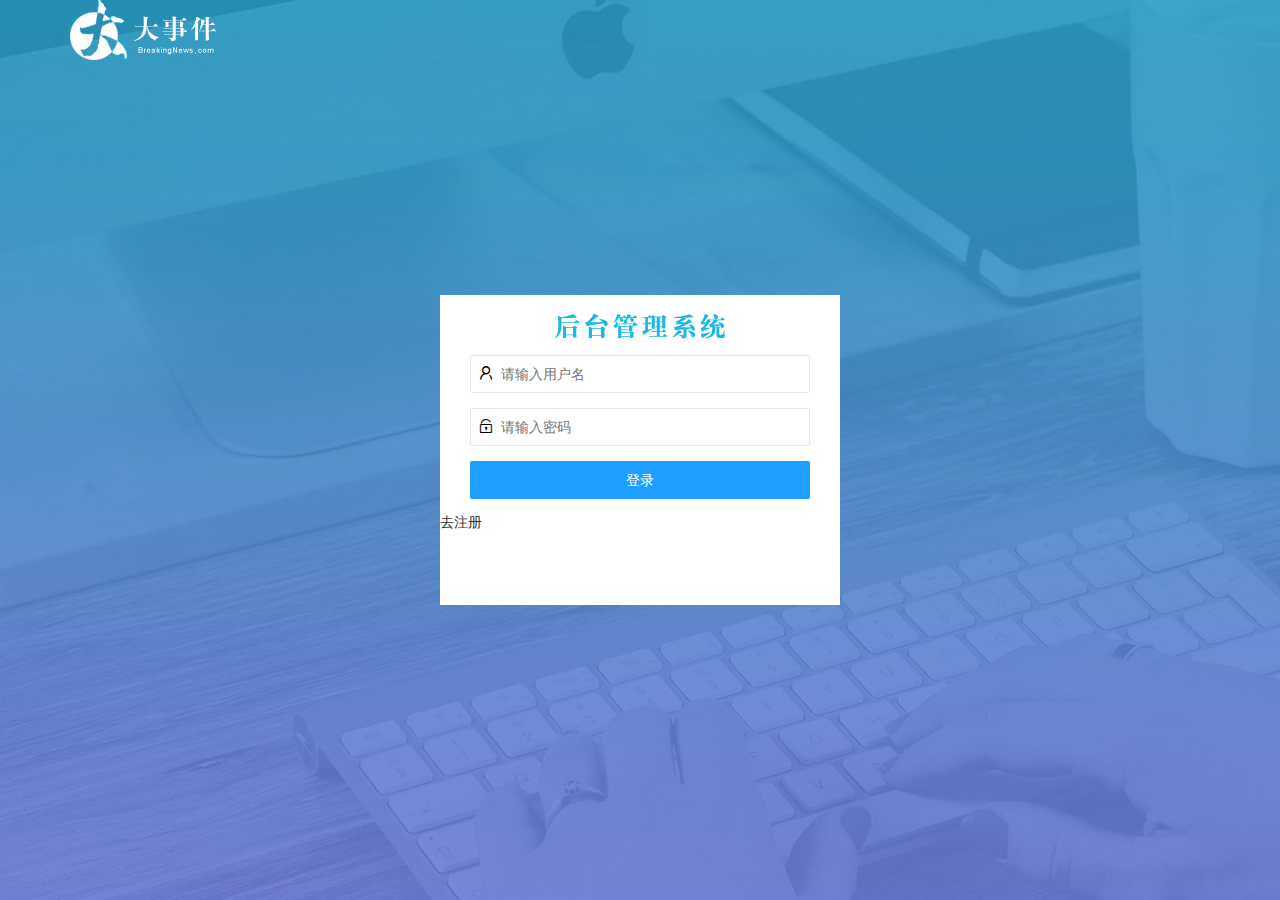
==== login.html @ 49b8f5dc "渲染了一下背景和登录页面" ====
<!DOCTYPE html>
<html lang="en">

<head>
  <meta charset="UTF-8">
  <meta name="viewport" content="width=device-width, initial-scale=1.0">
  <title>登录</title>
  <link rel="stylesheet" href="/assets/lib/layui/css/layui.css" />
  <link rel="stylesheet" href="/assets/fonts/iconfont.css">
  <link rel="stylesheet" href="/assets/css/login.css" />

</head>

<body>
  <div class="layui-main">
    <img src="/assets/images/logo.png" alt="">
  </div>
  <div class="login-reg-box">
    <!-- 登录注册框的标题区域 -->
    <h4>
      <img src="/assets/images/login_title.png" alt="">
    </h4>
    <!-- 登录的表单区域 -->
    <div class="login-wrap">
      <form class="layui-form" action="">
        <div class="layui-form-item">
          <i class="layui-icon layui-icon-username"></i> 
          <input type="text" name="username" required lay-verify="required" placeholder="请输入用户名" autocomplete="off"
            class="layui-input">
        </div>
        <div class="layui-form-item">
          <i class="layui-icon layui-icon-password"></i> 
          <input type="text" name="password" required lay-verify="required" placeholder="请输入密码" autocomplete="off"
            class="layui-input">
        </div>
        <div class="layui-form-item">
            <button class="layui-btn layui-btn-normal layui-btn-fluid" lay-submit lay-filter="formDemo">登录</button>           
        </div>
      </form>
      <a href="javascript:;" id="goReg">去注册</a>
    </div>
    <!-- 注册框的表单区域 -->
    <div class="reg-wrap">
      <a href="javascript:;" id="goLogin">去登录</a>
    </div>
  </div>

  <script src="/assets/lib/jquery.js"></script>
  <script src="/assets/lib/layui/layui.all.js"></script>
  <script src="/assets/js/login.js"></script>
</body>

</html>
---- assets/lib/layui/css/layui.css ----
/** layui-v2.5.5 MIT License By https://www.layui.com */
 .layui-inline,img{display:inline-block;vertical-align:middle}h1,h2,h3,h4,h5,h6{font-weight:400}.layui-edge,.layui-header,.layui-inline,.layui-main{position:relative}.layui-body,.layui-edge,.layui-elip{overflow:hidden}.layui-btn,.layui-edge,.layui-inline,img{vertical-align:middle}.layui-btn,.layui-disabled,.layui-icon,.layui-unselect{-moz-user-select:none;-webkit-user-select:none;-ms-user-select:none}.layui-elip,.layui-form-checkbox span,.layui-form-pane .layui-form-label{text-overflow:ellipsis;white-space:nowrap}.layui-breadcrumb,.layui-tree-btnGroup{visibility:hidden}blockquote,body,button,dd,div,dl,dt,form,h1,h2,h3,h4,h5,h6,input,li,ol,p,pre,td,textarea,th,ul{margin:0;padding:0;-webkit-tap-highlight-color:rgba(0,0,0,0)}a:active,a:hover{outline:0}img{border:none}li{list-style:none}table{border-collapse:collapse;border-spacing:0}h4,h5,h6{font-size:100%}button,input,optgroup,option,select,textarea{font-family:inherit;font-size:inherit;font-style:inherit;font-weight:inherit;outline:0}pre{white-space:pre-wrap;white-space:-moz-pre-wrap;white-space:-pre-wrap;white-space:-o-pre-wrap;word-wrap:break-word}body{line-height:24px;font:14px Helvetica Neue,Helvetica,PingFang SC,Tahoma,Arial,sans-serif}hr{height:1px;margin:10px 0;border:0;clear:both}a{color:#333;text-decoration:none}a:hover{color:#777}a cite{font-style:normal;*cursor:pointer}.layui-border-box,.layui-border-box *{box-sizing:border-box}.layui-box,.layui-box *{box-sizing:content-box}.layui-clear{clear:both;*zoom:1}.layui-clear:after{content:'\20';clear:both;*zoom:1;display:block;height:0}.layui-inline{*display:inline;*zoom:1}.layui-edge{display:inline-block;width:0;height:0;border-width:6px;border-style:dashed;border-color:transparent}.layui-edge-top{top:-4px;border-bottom-color:#999;border-bottom-style:solid}.layui-edge-right{border-left-color:#999;border-left-style:solid}.layui-edge-bottom{top:2px;border-top-color:#999;border-top-style:solid}.layui-edge-left{border-right-color:#999;border-right-style:solid}.layui-disabled,.layui-disabled:hover{color:#d2d2d2!important;cursor:not-allowed!important}.layui-circle{border-radius:100%}.layui-show{display:block!important}.layui-hide{display:none!important}@font-face{font-family:layui-icon;src:url(../font/iconfont.eot?v=250);src:url(../font/iconfont.eot?v=250#iefix) format('embedded-opentype'),url(../font/iconfont.woff2?v=250) format('woff2'),url(../font/iconfont.woff?v=250) format('woff'),url(../font/iconfont.ttf?v=250) format('truetype'),url(../font/iconfont.svg?v=250#layui-icon) format('svg')}.layui-icon{font-family:layui-icon!important;font-size:16px;font-style:normal;-webkit-font-smoothing:antialiased;-moz-osx-font-smoothing:grayscale}.layui-icon-reply-fill:before{content:"\e611"}.layui-icon-set-fill:before{content:"\e614"}.layui-icon-menu-fill:before{content:"\e60f"}.layui-icon-search:before{content:"\e615"}.layui-icon-share:before{content:"\e641"}.layui-icon-set-sm:before{content:"\e620"}.layui-icon-engine:before{content:"\e628"}.layui-icon-close:before{content:"\1006"}.layui-icon-close-fill:before{content:"\1007"}.layui-icon-chart-screen:before{content:"\e629"}.layui-icon-star:before{content:"\e600"}.layui-icon-circle-dot:before{content:"\e617"}.layui-icon-chat:before{content:"\e606"}.layui-icon-release:before{content:"\e609"}.layui-icon-list:before{content:"\e60a"}.layui-icon-chart:before{content:"\e62c"}.layui-icon-ok-circle:before{content:"\1005"}.layui-icon-layim-theme:before{content:"\e61b"}.layui-icon-table:before{content:"\e62d"}.layui-icon-right:before{content:"\e602"}.layui-icon-left:before{content:"\e603"}.layui-icon-cart-simple:before{content:"\e698"}.layui-icon-face-cry:before{content:"\e69c"}.layui-icon-face-smile:before{content:"\e6af"}.layui-icon-survey:before{content:"\e6b2"}.layui-icon-tree:before{content:"\e62e"}.layui-icon-upload-circle:before{content:"\e62f"}.layui-icon-add-circle:before{content:"\e61f"}.layui-icon-download-circle:before{content:"\e601"}.layui-icon-templeate-1:before{content:"\e630"}.layui-icon-util:before{content:"\e631"}.layui-icon-face-surprised:before{content:"\e664"}.layui-icon-edit:before{content:"\e642"}.layui-icon-speaker:before{content:"\e645"}.layui-icon-down:before{content:"\e61a"}.layui-icon-file:before{content:"\e621"}.layui-icon-layouts:before{content:"\e632"}.layui-icon-rate-half:before{content:"\e6c9"}.layui-icon-add-circle-fine:before{content:"\e608"}.layui-icon-prev-circle:before{content:"\e633"}.layui-icon-read:before{content:"\e705"}.layui-icon-404:before{content:"\e61c"}.layui-icon-carousel:before{content:"\e634"}.layui-icon-help:before{content:"\e607"}.layui-icon-code-circle:before{content:"\e635"}.layui-icon-water:before{content:"\e636"}.layui-icon-username:before{content:"\e66f"}.layui-icon-find-fill:before{content:"\e670"}.layui-icon-about:before{content:"\e60b"}.layui-icon-location:before{content:"\e715"}.layui-icon-up:before{content:"\e619"}.layui-icon-pause:before{content:"\e651"}.layui-icon-date:before{content:"\e637"}.layui-icon-layim-uploadfile:before{content:"\e61d"}.layui-icon-delete:before{content:"\e640"}.layui-icon-play:before{content:"\e652"}.layui-icon-top:before{content:"\e604"}.layui-icon-friends:before{content:"\e612"}.layui-icon-refresh-3:before{content:"\e9aa"}.layui-icon-ok:before{content:"\e605"}.layui-icon-layer:before{content:"\e638"}.layui-icon-face-smile-fine:before{content:"\e60c"}.layui-icon-dollar:before{content:"\e659"}.layui-icon-group:before{content:"\e613"}.layui-icon-layim-download:before{content:"\e61e"}.layui-icon-picture-fine:before{content:"\e60d"}.layui-icon-link:before{content:"\e64c"}.layui-icon-diamond:before{content:"\e735"}.layui-icon-log:before{content:"\e60e"}.layui-icon-rate-solid:before{content:"\e67a"}.layui-icon-fonts-del:before{content:"\e64f"}.layui-icon-unlink:before{content:"\e64d"}.layui-icon-fonts-clear:before{content:"\e639"}.layui-icon-triangle-r:before{content:"\e623"}.layui-icon-circle:before{content:"\e63f"}.layui-icon-radio:before{content:"\e643"}.layui-icon-align-center:before{content:"\e647"}.layui-icon-align-right:before{content:"\e648"}.layui-icon-align-left:before{content:"\e649"}.layui-icon-loading-1:before{content:"\e63e"}.layui-icon-return:before{content:"\e65c"}.layui-icon-fonts-strong:before{content:"\e62b"}.layui-icon-upload:before{content:"\e67c"}.layui-icon-dialogue:before{content:"\e63a"}.layui-icon-video:before{content:"\e6ed"}.layui-icon-headset:before{content:"\e6fc"}.layui-icon-cellphone-fine:before{content:"\e63b"}.layui-icon-add-1:before{content:"\e654"}.layui-icon-face-smile-b:before{content:"\e650"}.layui-icon-fonts-html:before{content:"\e64b"}.layui-icon-form:before{content:"\e63c"}.layui-icon-cart:before{content:"\e657"}.layui-icon-camera-fill:before{content:"\e65d"}.layui-icon-tabs:before{content:"\e62a"}.layui-icon-fonts-code:before{content:"\e64e"}.layui-icon-fire:before{content:"\e756"}.layui-icon-set:before{content:"\e716"}.layui-icon-fonts-u:before{content:"\e646"}.layui-icon-triangle-d:before{content:"\e625"}.layui-icon-tips:before{content:"\e702"}.layui-icon-picture:before{content:"\e64a"}.layui-icon-more-vertical:before{content:"\e671"}.layui-icon-flag:before{content:"\e66c"}.layui-icon-loading:before{content:"\e63d"}.layui-icon-fonts-i:before{content:"\e644"}.layui-icon-refresh-1:before{content:"\e666"}.layui-icon-rmb:before{content:"\e65e"}.layui-icon-home:before{content:"\e68e"}.layui-icon-user:before{content:"\e770"}.layui-icon-notice:before{content:"\e667"}.layui-icon-login-weibo:before{content:"\e675"}.layui-icon-voice:before{content:"\e688"}.layui-icon-upload-drag:before{content:"\e681"}.layui-icon-login-qq:before{content:"\e676"}.layui-icon-snowflake:before{content:"\e6b1"}.layui-icon-file-b:before{content:"\e655"}.layui-icon-template:before{content:"\e663"}.layui-icon-auz:before{content:"\e672"}.layui-icon-console:before{content:"\e665"}.layui-icon-app:before{content:"\e653"}.layui-icon-prev:before{content:"\e65a"}.layui-icon-website:before{content:"\e7ae"}.layui-icon-next:before{content:"\e65b"}.layui-icon-component:before{content:"\e857"}.layui-icon-more:before{content:"\e65f"}.layui-icon-login-wechat:before{content:"\e677"}.layui-icon-shrink-right:before{content:"\e668"}.layui-icon-spread-left:before{content:"\e66b"}.layui-icon-camera:before{content:"\e660"}.layui-icon-note:before{content:"\e66e"}.layui-icon-refresh:before{content:"\e669"}.layui-icon-female:before{content:"\e661"}.layui-icon-male:before{content:"\e662"}.layui-icon-password:before{content:"\e673"}.layui-icon-senior:before{content:"\e674"}.layui-icon-theme:before{content:"\e66a"}.layui-icon-tread:before{content:"\e6c5"}.layui-icon-praise:before{content:"\e6c6"}.layui-icon-star-fill:before{content:"\e658"}.layui-icon-rate:before{content:"\e67b"}.layui-icon-template-1:before{content:"\e656"}.layui-icon-vercode:before{content:"\e679"}.layui-icon-cellphone:before{content:"\e678"}.layui-icon-screen-full:before{content:"\e622"}.layui-icon-screen-restore:before{content:"\e758"}.layui-icon-cols:before{content:"\e610"}.layui-icon-export:before{content:"\e67d"}.layui-icon-print:before{content:"\e66d"}.layui-icon-slider:before{content:"\e714"}.layui-icon-addition:before{content:"\e624"}.layui-icon-subtraction:before{content:"\e67e"}.layui-icon-service:before{content:"\e626"}.layui-icon-transfer:before{content:"\e691"}.layui-main{width:1140px;margin:0 auto}.layui-header{z-index:1000;height:60px}.layui-header a:hover{transition:all .5s;-webkit-transition:all .5s}.layui-side{position:fixed;left:0;top:0;bottom:0;z-index:999;width:200px;overflow-x:hidden}.layui-side-scroll{position:relative;width:220px;height:100%;overflow-x:hidden}.layui-body{position:absolute;left:200px;right:0;top:0;bottom:0;z-index:998;width:auto;overflow-y:auto;box-sizing:border-box}.layui-layout-body{overflow:hidden}.layui-layout-admin .layui-header{background-color:#23262E}.layui-layout-admin .layui-side{top:60px;width:200px;overflow-x:hidden}.layui-layout-admin .layui-body{position:fixed;top:60px;bottom:44px}.layui-layout-admin .layui-main{width:auto;margin:0 15px}.layui-layout-admin .layui-footer{position:fixed;left:200px;right:0;bottom:0;height:44px;line-height:44px;padding:0 15px;background-color:#eee}.layui-layout-admin .layui-logo{position:absolute;left:0;top:0;width:200px;height:100%;line-height:60px;text-align:center;color:#009688;font-size:16px}.layui-layout-admin .layui-header .layui-nav{background:0 0}.layui-layout-left{position:absolute!important;left:200px;top:0}.layui-layout-right{position:absolute!important;right:0;top:0}.layui-container{position:relative;margin:0 auto;padding:0 15px;box-sizing:border-box}.layui-fluid{position:relative;margin:0 auto;padding:0 15px}.layui-row:after,.layui-row:before{content:'';display:block;clear:both}.layui-col-lg1,.layui-col-lg10,.layui-col-lg11,.layui-col-lg12,.layui-col-lg2,.layui-col-lg3,.layui-col-lg4,.layui-col-lg5,.layui-col-lg6,.layui-col-lg7,.layui-col-lg8,.layui-col-lg9,.layui-col-md1,.layui-col-md10,.layui-col-md11,.layui-col-md12,.layui-col-md2,.layui-col-md3,.layui-col-md4,.layui-col-md5,.layui-col-md6,.layui-col-md7,.layui-col-md8,.layui-col-md9,.layui-col-sm1,.layui-col-sm10,.layui-col-sm11,.layui-col-sm12,.layui-col-sm2,.layui-col-sm3,.layui-col-sm4,.layui-col-sm5,.layui-col-sm6,.layui-col-sm7,.layui-col-sm8,.layui-col-sm9,.layui-col-xs1,.layui-col-xs10,.layui-col-xs11,.layui-col-xs12,.layui-col-xs2,.layui-col-xs3,.layui-col-xs4,.layui-col-xs5,.layui-col-xs6,.layui-col-xs7,.layui-col-xs8,.layui-col-xs9{position:relative;display:block;box-sizing:border-box}.layui-col-xs1,.layui-col-xs10,.layui-col-xs11,.layui-col-xs12,.layui-col-xs2,.layui-col-xs3,.layui-col-xs4,.layui-col-xs5,.layui-col-xs6,.layui-col-xs7,.layui-col-xs8,.layui-col-xs9{float:left}.layui-col-xs1{width:8.33333333%}.layui-col-xs2{width:16.66666667%}.layui-col-xs3{width:25%}.layui-col-xs4{width:33.33333333%}.layui-col-xs5{width:41.66666667%}.layui-col-xs6{width:50%}.layui-col-xs7{width:58.33333333%}.layui-col-xs8{width:66.66666667%}.layui-col-xs9{width:75%}.layui-col-xs10{width:83.33333333%}.layui-col-xs11{width:91.66666667%}.layui-col-xs12{width:100%}.layui-col-xs-offset1{margin-left:8.33333333%}.layui-col-xs-offset2{margin-left:16.66666667%}.layui-col-xs-offset3{margin-left:25%}.layui-col-xs-offset4{margin-left:33.33333333%}.layui-col-xs-offset5{margin-left:41.66666667%}.layui-col-xs-offset6{margin-left:50%}.layui-col-xs-offset7{margin-left:58.33333333%}.layui-col-xs-offset8{margin-left:66.66666667%}.layui-col-xs-offset9{margin-left:75%}.layui-col-xs-offset10{margin-left:83.33333333%}.layui-col-xs-offset11{margin-left:91.66666667%}.layui-col-xs-offset12{margin-left:100%}@media screen and (max-width:768px){.layui-hide-xs{display:none!important}.layui-show-xs-block{display:block!important}.layui-show-xs-inline{display:inline!important}.layui-show-xs-inline-block{display:inline-block!important}}@media screen and (min-width:768px){.layui-container{width:750px}.layui-hide-sm{display:none!important}.layui-show-sm-block{display:block!important}.layui-show-sm-inline{display:inline!important}.layui-show-sm-inline-block{display:inline-block!important}.layui-col-sm1,.layui-col-sm10,.layui-col-sm11,.layui-col-sm12,.layui-col-sm2,.layui-col-sm3,.layui-col-sm4,.layui-col-sm5,.layui-col-sm6,.layui-col-sm7,.layui-col-sm8,.layui-col-sm9{float:left}.layui-col-sm1{width:8.33333333%}.layui-col-sm2{width:16.66666667%}.layui-col-sm3{width:25%}.layui-col-sm4{width:33.33333333%}.layui-col-sm5{width:41.66666667%}.layui-col-sm6{width:50%}.layui-col-sm7{width:58.33333333%}.layui-col-sm8{width:66.66666667%}.layui-col-sm9{width:75%}.layui-col-sm10{width:83.33333333%}.layui-col-sm11{width:91.66666667%}.layui-col-sm12{width:100%}.layui-col-sm-offset1{margin-left:8.33333333%}.layui-col-sm-offset2{margin-left:16.66666667%}.layui-col-sm-offset3{margin-left:25%}.layui-col-sm-offset4{margin-left:33.33333333%}.layui-col-sm-offset5{margin-left:41.66666667%}.layui-col-sm-offset6{margin-left:50%}.layui-col-sm-offset7{margin-left:58.33333333%}.layui-col-sm-offset8{margin-left:66.66666667%}.layui-col-sm-offset9{margin-left:75%}.layui-col-sm-offset10{margin-left:83.33333333%}.layui-col-sm-offset11{margin-left:91.66666667%}.layui-col-sm-offset12{margin-left:100%}}@media screen and (min-width:992px){.layui-container{width:970px}.layui-hide-md{display:none!important}.layui-show-md-block{display:block!important}.layui-show-md-inline{display:inline!important}.layui-show-md-inline-block{display:inline-block!important}.layui-col-md1,.layui-col-md10,.layui-col-md11,.layui-col-md12,.layui-col-md2,.layui-col-md3,.layui-col-md4,.layui-col-md5,.layui-col-md6,.layui-col-md7,.layui-col-md8,.layui-col-md9{float:left}.layui-col-md1{width:8.33333333%}.layui-col-md2{width:16.66666667%}.layui-col-md3{width:25%}.layui-col-md4{width:33.33333333%}.layui-col-md5{width:41.66666667%}.layui-col-md6{width:50%}.layui-col-md7{width:58.33333333%}.layui-col-md8{width:66.66666667%}.layui-col-md9{width:75%}.layui-col-md10{width:83.33333333%}.layui-col-md11{width:91.66666667%}.layui-col-md12{width:100%}.layui-col-md-offset1{margin-left:8.33333333%}.layui-col-md-offset2{margin-left:16.66666667%}.layui-col-md-offset3{margin-left:25%}.layui-col-md-offset4{margin-left:33.33333333%}.layui-col-md-offset5{margin-left:41.66666667%}.layui-col-md-offset6{margin-left:50%}.layui-col-md-offset7{margin-left:58.33333333%}.layui-col-md-offset8{margin-left:66.66666667%}.layui-col-md-offset9{margin-left:75%}.layui-col-md-offset10{margin-left:83.33333333%}.layui-col-md-offset11{margin-left:91.66666667%}.layui-col-md-offset12{margin-left:100%}}@media screen and (min-width:1200px){.layui-container{width:1170px}.layui-hide-lg{display:none!important}.layui-show-lg-block{display:block!important}.layui-show-lg-inline{display:inline!important}.layui-show-lg-inline-block{display:inline-block!important}.layui-col-lg1,.layui-col-lg10,.layui-col-lg11,.layui-col-lg12,.layui-col-lg2,.layui-col-lg3,.layui-col-lg4,.layui-col-lg5,.layui-col-lg6,.layui-col-lg7,.layui-col-lg8,.layui-col-lg9{float:left}.layui-col-lg1{width:8.33333333%}.layui-col-lg2{width:16.66666667%}.layui-col-lg3{width:25%}.layui-col-lg4{width:33.33333333%}.layui-col-lg5{width:41.66666667%}.layui-col-lg6{width:50%}.layui-col-lg7{width:58.33333333%}.layui-col-lg8{width:66.66666667%}.layui-col-lg9{width:75%}.layui-col-lg10{width:83.33333333%}.layui-col-lg11{width:91.66666667%}.layui-col-lg12{width:100%}.layui-col-lg-offset1{margin-left:8.33333333%}.layui-col-lg-offset2{margin-left:16.66666667%}.layui-col-lg-offset3{margin-left:25%}.layui-col-lg-offset4{margin-left:33.33333333%}.layui-col-lg-offset5{margin-left:41.66666667%}.layui-col-lg-offset6{margin-left:50%}.layui-col-lg-offset7{margin-left:58.33333333%}.layui-col-lg-offset8{margin-left:66.66666667%}.layui-col-lg-offset9{margin-left:75%}.layui-col-lg-offset10{margin-left:83.33333333%}.layui-col-lg-offset11{margin-left:91.66666667%}.layui-col-lg-offset12{margin-left:100%}}.layui-col-space1{margin:-.5px}.layui-col-space1>*{padding:.5px}.layui-col-space3{margin:-1.5px}.layui-col-space3>*{padding:1.5px}.layui-col-space5{margin:-2.5px}.layui-col-space5>*{padding:2.5px}.layui-col-space8{margin:-3.5px}.layui-col-space8>*{padding:3.5px}.layui-col-space10{margin:-5px}.layui-col-space10>*{padding:5px}.layui-col-space12{margin:-6px}.layui-col-space12>*{padding:6px}.layui-col-space15{margin:-7.5px}.layui-col-space15>*{padding:7.5px}.layui-col-space18{margin:-9px}.layui-col-space18>*{padding:9px}.layui-col-space20{margin:-10px}.layui-col-space20>*{padding:10px}.layui-col-space22{margin:-11px}.layui-col-space22>*{padding:11px}.layui-col-space25{margin:-12.5px}.layui-col-space25>*{padding:12.5px}.layui-col-space30{margin:-15px}.layui-col-space30>*{padding:15px}.layui-btn,.layui-input,.layui-select,.layui-textarea,.layui-upload-button{outline:0;-webkit-appearance:none;transition:all .3s;-webkit-transition:all .3s;box-sizing:border-box}.layui-elem-quote{margin-bottom:10px;padding:15px;line-height:22px;border-left:5px solid #009688;border-radius:0 2px 2px 0;background-color:#f2f2f2}.layui-quote-nm{border-style:solid;border-width:1px 1px 1px 5px;background:0 0}.layui-elem-field{margin-bottom:10px;padding:0;border-width:1px;border-style:solid}.layui-elem-field legend{margin-left:20px;padding:0 10px;font-size:20px;font-weight:300}.layui-field-title{margin:10px 0 20px;border-width:1px 0 0}.layui-field-box{padding:10px 15px}.layui-field-title .layui-field-box{padding:10px 0}.layui-progress{position:relative;height:6px;border-radius:20px;background-color:#e2e2e2}.layui-progress-bar{position:absolute;left:0;top:0;width:0;max-width:100%;height:6px;border-radius:20px;text-align:right;background-color:#5FB878;transition:all .3s;-webkit-transition:all .3s}.layui-progress-big,.layui-progress-big .layui-progress-bar{height:18px;line-height:18px}.layui-progress-text{position:relative;top:-20px;line-height:18px;font-size:12px;color:#666}.layui-progress-big .layui-progress-text{position:static;padding:0 10px;color:#fff}.layui-collapse{border-width:1px;border-style:solid;border-radius:2px}.layui-colla-content,.layui-colla-item{border-top-width:1px;border-top-style:solid}.layui-colla-item:first-child{border-top:none}.layui-colla-title{position:relative;height:42px;line-height:42px;padding:0 15px 0 35px;color:#333;background-color:#f2f2f2;cursor:pointer;font-size:14px;overflow:hidden}.layui-colla-content{display:none;padding:10px 15px;line-height:22px;color:#666}.layui-colla-icon{position:absolute;left:15px;top:0;font-size:14px}.layui-card{margin-bottom:15px;border-radius:2px;background-color:#fff;box-shadow:0 1px 2px 0 rgba(0,0,0,.05)}.layui-card:last-child{margin-bottom:0}.layui-card-header{position:relative;height:42px;line-height:42px;padding:0 15px;border-bottom:1px solid #f6f6f6;color:#333;border-radius:2px 2px 0 0;font-size:14px}.layui-bg-black,.layui-bg-blue,.layui-bg-cyan,.layui-bg-green,.layui-bg-orange,.layui-bg-red{color:#fff!important}.layui-card-body{position:relative;padding:10px 15px;line-height:24px}.layui-card-body[pad15]{padding:15px}.layui-card-body[pad20]{padding:20px}.layui-card-body .layui-table{margin:5px 0}.layui-card .layui-tab{margin:0}.layui-panel-window{position:relative;padding:15px;border-radius:0;border-top:5px solid #E6E6E6;background-color:#fff}.layui-auxiliar-moving{position:fixed;left:0;right:0;top:0;bottom:0;width:100%;height:100%;background:0 0;z-index:9999999999}.layui-form-label,.layui-form-mid,.layui-form-select,.layui-input-block,.layui-input-inline,.layui-textarea{position:relative}.layui-bg-red{background-color:#FF5722!important}.layui-bg-orange{background-color:#FFB800!important}.layui-bg-green{background-color:#009688!important}.layui-bg-cyan{background-color:#2F4056!important}.layui-bg-blue{background-color:#1E9FFF!important}.layui-bg-black{background-color:#393D49!important}.layui-bg-gray{background-color:#eee!important;color:#666!important}.layui-badge-rim,.layui-colla-content,.layui-colla-item,.layui-collapse,.layui-elem-field,.layui-form-pane .layui-form-item[pane],.layui-form-pane .layui-form-label,.layui-input,.layui-layedit,.layui-layedit-tool,.layui-quote-nm,.layui-select,.layui-tab-bar,.layui-tab-card,.layui-tab-title,.layui-tab-title .layui-this:after,.layui-textarea{border-color:#e6e6e6}.layui-timeline-item:before,hr{background-color:#e6e6e6}.layui-text{line-height:22px;font-size:14px;color:#666}.layui-text h1,.layui-text h2,.layui-text h3{font-weight:500;color:#333}.layui-text h1{font-size:30px}.layui-text h2{font-size:24px}.layui-text h3{font-size:18px}.layui-text a:not(.layui-btn){color:#01AAED}.layui-text a:not(.layui-btn):hover{text-decoration:underline}.layui-text ul{padding:5px 0 5px 15px}.layui-text ul li{margin-top:5px;list-style-type:disc}.layui-text em,.layui-word-aux{color:#999!important;padding:0 5px!important}.layui-btn{display:inline-block;height:38px;line-height:38px;padding:0 18px;background-color:#009688;color:#fff;white-space:nowrap;text-align:center;font-size:14px;border:none;border-radius:2px;cursor:pointer}.layui-btn:hover{opacity:.8;filter:alpha(opacity=80);color:#fff}.layui-btn:active{opacity:1;filter:alpha(opacity=100)}.layui-btn+.layui-btn{margin-left:10px}.layui-btn-container{font-size:0}.layui-btn-container .layui-btn{margin-right:10px;margin-bottom:10px}.layui-btn-container .layui-btn+.layui-btn{margin-left:0}.layui-table .layui-btn-container .layui-btn{margin-bottom:9px}.layui-btn-radius{border-radius:100px}.layui-btn .layui-icon{margin-right:3px;font-size:18px;vertical-align:bottom;vertical-align:middle\9}.layui-btn-primary{border:1px solid #C9C9C9;background-color:#fff;color:#555}.layui-btn-primary:hover{border-color:#009688;color:#333}.layui-btn-normal{background-color:#1E9FFF}.layui-btn-warm{background-color:#FFB800}.layui-btn-danger{background-color:#FF5722}.layui-btn-checked{background-color:#5FB878}.layui-btn-disabled,.layui-btn-disabled:active,.layui-btn-disabled:hover{border:1px solid #e6e6e6;background-color:#FBFBFB;color:#C9C9C9;cursor:not-allowed;opacity:1}.layui-btn-lg{height:44px;line-height:44px;padding:0 25px;font-size:16px}.layui-btn-sm{height:30px;line-height:30px;padding:0 10px;font-size:12px}.layui-btn-sm i{font-size:16px!important}.layui-btn-xs{height:22px;line-height:22px;padding:0 5px;font-size:12px}.layui-btn-xs i{font-size:14px!important}.layui-btn-group{display:inline-block;vertical-align:middle;font-size:0}.layui-btn-group .layui-btn{margin-left:0!important;margin-right:0!important;border-left:1px solid rgba(255,255,255,.5);border-radius:0}.layui-btn-group .layui-btn-primary{border-left:none}.layui-btn-group .layui-btn-primary:hover{border-color:#C9C9C9;color:#009688}.layui-btn-group .layui-btn:first-child{border-left:none;border-radius:2px 0 0 2px}.layui-btn-group .layui-btn-primary:first-child{border-left:1px solid #c9c9c9}.layui-btn-group .layui-btn:last-child{border-radius:0 2px 2px 0}.layui-btn-group .layui-btn+.layui-btn{margin-left:0}.layui-btn-group+.layui-btn-group{margin-left:10px}.layui-btn-fluid{width:100%}.layui-input,.layui-select,.layui-textarea{height:38px;line-height:1.3;line-height:38px\9;border-width:1px;border-style:solid;background-color:#fff;border-radius:2px}.layui-input::-webkit-input-placeholder,.layui-select::-webkit-input-placeholder,.layui-textarea::-webkit-input-placeholder{line-height:1.3}.layui-input,.layui-textarea{display:block;width:100%;padding-left:10px}.layui-input:hover,.layui-textarea:hover{border-color:#D2D2D2!important}.layui-input:focus,.layui-textarea:focus{border-color:#C9C9C9!important}.layui-textarea{min-height:100px;height:auto;line-height:20px;padding:6px 10px;resize:vertical}.layui-select{padding:0 10px}.layui-form input[type=checkbox],.layui-form input[type=radio],.layui-form select{display:none}.layui-form [lay-ignore]{display:initial}.layui-form-item{margin-bottom:15px;clear:both;*zoom:1}.layui-form-item:after{content:'\20';clear:both;*zoom:1;display:block;height:0}.layui-form-label{float:left;display:block;padding:9px 15px;width:80px;font-weight:400;line-height:20px;text-align:right}.layui-form-label-col{display:block;float:none;padding:9px 0;line-height:20px;text-align:left}.layui-form-item .layui-inline{margin-bottom:5px;margin-right:10px}.layui-input-block{margin-left:110px;min-height:36px}.layui-input-inline{display:inline-block;vertical-align:middle}.layui-form-item .layui-input-inline{float:left;width:190px;margin-right:10px}.layui-form-text .layui-input-inline{width:auto}.layui-form-mid{float:left;display:block;padding:9px 0!important;line-height:20px;margin-right:10px}.layui-form-danger+.layui-form-select .layui-input,.layui-form-danger:focus{border-color:#FF5722!important}.layui-form-select .layui-input{padding-right:30px;cursor:pointer}.layui-form-select .layui-edge{position:absolute;right:10px;top:50%;margin-top:-3px;cursor:pointer;border-width:6px;border-top-color:#c2c2c2;border-top-style:solid;transition:all .3s;-webkit-transition:all .3s}.layui-form-select dl{display:none;position:absolute;left:0;top:42px;padding:5px 0;z-index:899;min-width:100%;border:1px solid #d2d2d2;max-height:300px;overflow-y:auto;background-color:#fff;border-radius:2px;box-shadow:0 2px 4px rgba(0,0,0,.12);box-sizing:border-box}.layui-form-select dl dd,.layui-form-select dl dt{padding:0 10px;line-height:36px;white-space:nowrap;overflow:hidden;text-overflow:ellipsis}.layui-form-select dl dt{font-size:12px;color:#999}.layui-form-select dl dd{cursor:pointer}.layui-form-select dl dd:hover{background-color:#f2f2f2;-webkit-transition:.5s all;transition:.5s all}.layui-form-select .layui-select-group dd{padding-left:20px}.layui-form-select dl dd.layui-select-tips{padding-left:10px!important;color:#999}.layui-form-select dl dd.layui-this{background-color:#5FB878;color:#fff}.layui-form-checkbox,.layui-form-select dl dd.layui-disabled{background-color:#fff}.layui-form-selected dl{display:block}.layui-form-checkbox,.layui-form-checkbox *,.layui-form-switch{display:inline-block;vertical-align:middle}.layui-form-selected .layui-edge{margin-top:-9px;-webkit-transform:rotate(180deg);transform:rotate(180deg);margin-top:-3px\9}:root .layui-form-selected .layui-edge{margin-top:-9px\0/IE9}.layui-form-selectup dl{top:auto;bottom:42px}.layui-select-none{margin:5px 0;text-align:center;color:#999}.layui-select-disabled .layui-disabled{border-color:#eee!important}.layui-select-disabled .layui-edge{border-top-color:#d2d2d2}.layui-form-checkbox{position:relative;height:30px;line-height:30px;margin-right:10px;padding-right:30px;cursor:pointer;font-size:0;-webkit-transition:.1s linear;transition:.1s linear;box-sizing:border-box}.layui-form-checkbox span{padding:0 10px;height:100%;font-size:14px;border-radius:2px 0 0 2px;background-color:#d2d2d2;color:#fff;overflow:hidden}.layui-form-checkbox:hover span{background-color:#c2c2c2}.layui-form-checkbox i{position:absolute;right:0;top:0;width:30px;height:28px;border:1px solid #d2d2d2;border-left:none;border-radius:0 2px 2px 0;color:#fff;font-size:20px;text-align:center}.layui-form-checkbox:hover i{border-color:#c2c2c2;color:#c2c2c2}.layui-form-checked,.layui-form-checked:hover{border-color:#5FB878}.layui-form-checked span,.layui-form-checked:hover span{background-color:#5FB878}.layui-form-checked i,.layui-form-checked:hover i{color:#5FB878}.layui-form-item .layui-form-checkbox{margin-top:4px}.layui-form-checkbox[lay-skin=primary]{height:auto!important;line-height:normal!important;min-width:18px;min-height:18px;border:none!important;margin-right:0;padding-left:28px;padding-right:0;background:0 0}.layui-form-checkbox[lay-skin=primary] span{padding-left:0;padding-right:15px;line-height:18px;background:0 0;color:#666}.layui-form-checkbox[lay-skin=primary] i{right:auto;left:0;width:16px;height:16px;line-height:16px;border:1px solid #d2d2d2;font-size:12px;border-radius:2px;background-color:#fff;-webkit-transition:.1s linear;transition:.1s linear}.layui-form-checkbox[lay-skin=primary]:hover i{border-color:#5FB878;color:#fff}.layui-form-checked[lay-skin=primary] i{border-color:#5FB878!important;background-color:#5FB878;color:#fff}.layui-checkbox-disbaled[lay-skin=primary] span{background:0 0!important;color:#c2c2c2}.layui-checkbox-disbaled[lay-skin=primary]:hover i{border-color:#d2d2d2}.layui-form-item .layui-form-checkbox[lay-skin=primary]{margin-top:10px}.layui-form-switch{position:relative;height:22px;line-height:22px;min-width:35px;padding:0 5px;margin-top:8px;border:1px solid #d2d2d2;border-radius:20px;cursor:pointer;background-color:#fff;-webkit-transition:.1s linear;transition:.1s linear}.layui-form-switch i{position:absolute;left:5px;top:3px;width:16px;height:16px;border-radius:20px;background-color:#d2d2d2;-webkit-transition:.1s linear;transition:.1s linear}.layui-form-switch em{position:relative;top:0;width:25px;margin-left:21px;padding:0!important;text-align:center!important;color:#999!important;font-style:normal!important;font-size:12px}.layui-form-onswitch{border-color:#5FB878;background-color:#5FB878}.layui-checkbox-disbaled,.layui-checkbox-disbaled i{border-color:#e2e2e2!important}.layui-form-onswitch i{left:100%;margin-left:-21px;background-color:#fff}.layui-form-onswitch em{margin-left:5px;margin-right:21px;color:#fff!important}.layui-checkbox-disbaled span{background-color:#e2e2e2!important}.layui-checkbox-disbaled:hover i{color:#fff!important}[lay-radio]{display:none}.layui-form-radio,.layui-form-radio *{display:inline-block;vertical-align:middle}.layui-form-radio{line-height:28px;margin:6px 10px 0 0;padding-right:10px;cursor:pointer;font-size:0}.layui-form-radio *{font-size:14px}.layui-form-radio>i{margin-right:8px;font-size:22px;color:#c2c2c2}.layui-form-radio>i:hover,.layui-form-radioed>i{color:#5FB878}.layui-radio-disbaled>i{color:#e2e2e2!important}.layui-form-pane .layui-form-label{width:110px;padding:8px 15px;height:38px;line-height:20px;border-width:1px;border-style:solid;border-radius:2px 0 0 2px;text-align:center;background-color:#FBFBFB;overflow:hidden;box-sizing:border-box}.layui-form-pane .layui-input-inline{margin-left:-1px}.layui-form-pane .layui-input-block{margin-left:110px;left:-1px}.layui-form-pane .layui-input{border-radius:0 2px 2px 0}.layui-form-pane .layui-form-text .layui-form-label{float:none;width:100%;border-radius:2px;box-sizing:border-box;text-align:left}.layui-form-pane .layui-form-text .layui-input-inline{display:block;margin:0;top:-1px;clear:both}.layui-form-pane .layui-form-text .layui-input-block{margin:0;left:0;top:-1px}.layui-form-pane .layui-form-text .layui-textarea{min-height:100px;border-radius:0 0 2px 2px}.layui-form-pane .layui-form-checkbox{margin:4px 0 4px 10px}.layui-form-pane .layui-form-radio,.layui-form-pane .layui-form-switch{margin-top:6px;margin-left:10px}.layui-form-pane .layui-form-item[pane]{position:relative;border-width:1px;border-style:solid}.layui-form-pane .layui-form-item[pane] .layui-form-label{position:absolute;left:0;top:0;height:100%;border-width:0 1px 0 0}.layui-form-pane .layui-form-item[pane] .layui-input-inline{margin-left:110px}@media screen and (max-width:450px){.layui-form-item .layui-form-label{text-overflow:ellipsis;overflow:hidden;white-space:nowrap}.layui-form-item .layui-inline{display:block;margin-right:0;margin-bottom:20px;clear:both}.layui-form-item .layui-inline:after{content:'\20';clear:both;display:block;height:0}.layui-form-item .layui-input-inline{display:block;float:none;left:-3px;width:auto;margin:0 0 10px 112px}.layui-form-item .layui-input-inline+.layui-form-mid{margin-left:110px;top:-5px;padding:0}.layui-form-item .layui-form-checkbox{margin-right:5px;margin-bottom:5px}}.layui-layedit{border-width:1px;border-style:solid;border-radius:2px}.layui-layedit-tool{padding:3px 5px;border-bottom-width:1px;border-bottom-style:solid;font-size:0}.layedit-tool-fixed{position:fixed;top:0;border-top:1px solid #e2e2e2}.layui-layedit-tool .layedit-tool-mid,.layui-layedit-tool .layui-icon{display:inline-block;vertical-align:middle;text-align:center;font-size:14px}.layui-layedit-tool .layui-icon{position:relative;width:32px;height:30px;line-height:30px;margin:3px 5px;color:#777;cursor:pointer;border-radius:2px}.layui-layedit-tool .layui-icon:hover{color:#393D49}.layui-layedit-tool .layui-icon:active{color:#000}.layui-layedit-tool .layedit-tool-active{background-color:#e2e2e2;color:#000}.layui-layedit-tool .layui-disabled,.layui-layedit-tool .layui-disabled:hover{color:#d2d2d2;cursor:not-allowed}.layui-layedit-tool .layedit-tool-mid{width:1px;height:18px;margin:0 10px;background-color:#d2d2d2}.layedit-tool-html{width:50px!important;font-size:30px!important}.layedit-tool-b,.layedit-tool-code,.layedit-tool-help{font-size:16px!important}.layedit-tool-d,.layedit-tool-face,.layedit-tool-image,.layedit-tool-unlink{font-size:18px!important}.layedit-tool-image input{position:absolute;font-size:0;left:0;top:0;width:100%;height:100%;opacity:.01;filter:Alpha(opacity=1);cursor:pointer}.layui-layedit-iframe iframe{display:block;width:100%}#LAY_layedit_code{overflow:hidden}.layui-laypage{display:inline-block;*display:inline;*zoom:1;vertical-align:middle;margin:10px 0;font-size:0}.layui-laypage>a:first-child,.layui-laypage>a:first-child em{border-radius:2px 0 0 2px}.layui-laypage>a:last-child,.layui-laypage>a:last-child em{border-radius:0 2px 2px 0}.layui-laypage>:first-child{margin-left:0!important}.layui-laypage>:last-child{margin-right:0!important}.layui-laypage a,.layui-laypage button,.layui-laypage input,.layui-laypage select,.layui-laypage span{border:1px solid #e2e2e2}.layui-laypage a,.layui-laypage span{display:inline-block;*display:inline;*zoom:1;vertical-align:middle;padding:0 15px;height:28px;line-height:28px;margin:0 -1px 5px 0;background-color:#fff;color:#333;font-size:12px}.layui-flow-more a *,.layui-laypage input,.layui-table-view select[lay-ignore]{display:inline-block}.layui-laypage a:hover{color:#009688}.layui-laypage em{font-style:normal}.layui-laypage .layui-laypage-spr{color:#999;font-weight:700}.layui-laypage a{text-decoration:none}.layui-laypage .layui-laypage-curr{position:relative}.layui-laypage .layui-laypage-curr em{position:relative;color:#fff}.layui-laypage .layui-laypage-curr .layui-laypage-em{position:absolute;left:-1px;top:-1px;padding:1px;width:100%;height:100%;background-color:#009688}.layui-laypage-em{border-radius:2px}.layui-laypage-next em,.layui-laypage-prev em{font-family:Sim sun;font-size:16px}.layui-laypage .layui-laypage-count,.layui-laypage .layui-laypage-limits,.layui-laypage .layui-laypage-refresh,.layui-laypage .layui-laypage-skip{margin-left:10px;margin-right:10px;padding:0;border:none}.layui-laypage .layui-laypage-limits,.layui-laypage .layui-laypage-refresh{vertical-align:top}.layui-laypage .layui-laypage-refresh i{font-size:18px;cursor:pointer}.layui-laypage select{height:22px;padding:3px;border-radius:2px;cursor:pointer}.layui-laypage .layui-laypage-skip{height:30px;line-height:30px;color:#999}.layui-laypage button,.layui-laypage input{height:30px;line-height:30px;border-radius:2px;vertical-align:top;background-color:#fff;box-sizing:border-box}.layui-laypage input{width:40px;margin:0 10px;padding:0 3px;text-align:center}.layui-laypage input:focus,.layui-laypage select:focus{border-color:#009688!important}.layui-laypage button{margin-left:10px;padding:0 10px;cursor:pointer}.layui-table,.layui-table-view{margin:10px 0}.layui-flow-more{margin:10px 0;text-align:center;color:#999;font-size:14px}.layui-flow-more a{height:32px;line-height:32px}.layui-flow-more a *{vertical-align:top}.layui-flow-more a cite{padding:0 20px;border-radius:3px;background-color:#eee;color:#333;font-style:normal}.layui-flow-more a cite:hover{opacity:.8}.layui-flow-more a i{font-size:30px;color:#737383}.layui-table{width:100%;background-color:#fff;color:#666}.layui-table tr{transition:all .3s;-webkit-transition:all .3s}.layui-table th{text-align:left;font-weight:400}.layui-table tbody tr:hover,.layui-table thead tr,.layui-table-click,.layui-table-header,.layui-table-hover,.layui-table-mend,.layui-table-patch,.layui-table-tool,.layui-table-total,.layui-table-total tr,.layui-table[lay-even] tr:nth-child(even){background-color:#f2f2f2}.layui-table td,.layui-table th,.layui-table-col-set,.layui-table-fixed-r,.layui-table-grid-down,.layui-table-header,.layui-table-page,.layui-table-tips-main,.layui-table-tool,.layui-table-total,.layui-table-view,.layui-table[lay-skin=line],.layui-table[lay-skin=row]{border-width:1px;border-style:solid;border-color:#e6e6e6}.layui-table td,.layui-table th{position:relative;padding:9px 15px;min-height:20px;line-height:20px;font-size:14px}.layui-table[lay-skin=line] td,.layui-table[lay-skin=line] th{border-width:0 0 1px}.layui-table[lay-skin=row] td,.layui-table[lay-skin=row] th{border-width:0 1px 0 0}.layui-table[lay-skin=nob] td,.layui-table[lay-skin=nob] th{border:none}.layui-table img{max-width:100px}.layui-table[lay-size=lg] td,.layui-table[lay-size=lg] th{padding:15px 30px}.layui-table-view .layui-table[lay-size=lg] .layui-table-cell{height:40px;line-height:40px}.layui-table[lay-size=sm] td,.layui-table[lay-size=sm] th{font-size:12px;padding:5px 10px}.layui-table-view .layui-table[lay-size=sm] .layui-table-cell{height:20px;line-height:20px}.layui-table[lay-data]{display:none}.layui-table-box{position:relative;overflow:hidden}.layui-table-view .layui-table{position:relative;width:auto;margin:0}.layui-table-view .layui-table[lay-skin=line]{border-width:0 1px 0 0}.layui-table-view .layui-table[lay-skin=row]{border-width:0 0 1px}.layui-table-view .layui-table td,.layui-table-view .layui-table th{padding:5px 0;border-top:none;border-left:none}.layui-table-view .layui-table th.layui-unselect .layui-table-cell span{cursor:pointer}.layui-table-view .layui-table td{cursor:default}.layui-table-view .layui-table td[data-edit=text]{cursor:text}.layui-table-view .layui-form-checkbox[lay-skin=primary] i{width:18px;height:18px}.layui-table-view .layui-form-radio{line-height:0;padding:0}.layui-table-view .layui-form-radio>i{margin:0;font-size:20px}.layui-table-init{position:absolute;left:0;top:0;width:100%;height:100%;text-align:center;z-index:110}.layui-table-init .layui-icon{position:absolute;left:50%;top:50%;margin:-15px 0 0 -15px;font-size:30px;color:#c2c2c2}.layui-table-header{border-width:0 0 1px;overflow:hidden}.layui-table-header .layui-table{margin-bottom:-1px}.layui-table-tool .layui-inline[lay-event]{position:relative;width:26px;height:26px;padding:5px;line-height:16px;margin-right:10px;text-align:center;color:#333;border:1px solid #ccc;cursor:pointer;-webkit-transition:.5s all;transition:.5s all}.layui-table-tool .layui-inline[lay-event]:hover{border:1px solid #999}.layui-table-tool-temp{padding-right:120px}.layui-table-tool-self{position:absolute;right:17px;top:10px}.layui-table-tool .layui-table-tool-self .layui-inline[lay-event]{margin:0 0 0 10px}.layui-table-tool-panel{position:absolute;top:29px;left:-1px;padding:5px 0;min-width:150px;min-height:40px;border:1px solid #d2d2d2;text-align:left;overflow-y:auto;background-color:#fff;box-shadow:0 2px 4px rgba(0,0,0,.12)}.layui-table-cell,.layui-table-tool-panel li{overflow:hidden;text-overflow:ellipsis;white-space:nowrap}.layui-table-tool-panel li{padding:0 10px;line-height:30px;-webkit-transition:.5s all;transition:.5s all}.layui-table-tool-panel li .layui-form-checkbox[lay-skin=primary]{width:100%;padding-left:28px}.layui-table-tool-panel li:hover{background-color:#f2f2f2}.layui-table-tool-panel li .layui-form-checkbox[lay-skin=primary] i{position:absolute;left:0;top:0}.layui-table-tool-panel li .layui-form-checkbox[lay-skin=primary] span{padding:0}.layui-table-tool .layui-table-tool-self .layui-table-tool-panel{left:auto;right:-1px}.layui-table-col-set{position:absolute;right:0;top:0;width:20px;height:100%;border-width:0 0 0 1px;background-color:#fff}.layui-table-sort{width:10px;height:20px;margin-left:5px;cursor:pointer!important}.layui-table-sort .layui-edge{position:absolute;left:5px;border-width:5px}.layui-table-sort .layui-table-sort-asc{top:3px;border-top:none;border-bottom-style:solid;border-bottom-color:#b2b2b2}.layui-table-sort .layui-table-sort-asc:hover{border-bottom-color:#666}.layui-table-sort .layui-table-sort-desc{bottom:5px;border-bottom:none;border-top-style:solid;border-top-color:#b2b2b2}.layui-table-sort .layui-table-sort-desc:hover{border-top-color:#666}.layui-table-sort[lay-sort=asc] .layui-table-sort-asc{border-bottom-color:#000}.layui-table-sort[lay-sort=desc] .layui-table-sort-desc{border-top-color:#000}.layui-table-cell{height:28px;line-height:28px;padding:0 15px;position:relative;box-sizing:border-box}.layui-table-cell .layui-form-checkbox[lay-skin=primary]{top:-1px;padding:0}.layui-table-cell .layui-table-link{color:#01AAED}.laytable-cell-checkbox,.laytable-cell-numbers,.laytable-cell-radio,.laytable-cell-space{padding:0;text-align:center}.layui-table-body{position:relative;overflow:auto;margin-right:-1px;margin-bottom:-1px}.layui-table-body .layui-none{line-height:26px;padding:15px;text-align:center;color:#999}.layui-table-fixed{position:absolute;left:0;top:0;z-index:101}.layui-table-fixed .layui-table-body{overflow:hidden}.layui-table-fixed-l{box-shadow:0 -1px 8px rgba(0,0,0,.08)}.layui-table-fixed-r{left:auto;right:-1px;border-width:0 0 0 1px;box-shadow:-1px 0 8px rgba(0,0,0,.08)}.layui-table-fixed-r .layui-table-header{position:relative;overflow:visible}.layui-table-mend{position:absolute;right:-49px;top:0;height:100%;width:50px}.layui-table-tool{position:relative;z-index:890;width:100%;min-height:50px;line-height:30px;padding:10px 15px;border-width:0 0 1px}.layui-table-tool .layui-btn-container{margin-bottom:-10px}.layui-table-page,.layui-table-total{border-width:1px 0 0;margin-bottom:-1px;overflow:hidden}.layui-table-page{position:relative;width:100%;padding:7px 7px 0;height:41px;font-size:12px;white-space:nowrap}.layui-table-page>div{height:26px}.layui-table-page .layui-laypage{margin:0}.layui-table-page .layui-laypage a,.layui-table-page .layui-laypage span{height:26px;line-height:26px;margin-bottom:10px;border:none;background:0 0}.layui-table-page .layui-laypage a,.layui-table-page .layui-laypage span.layui-laypage-curr{padding:0 12px}.layui-table-page .layui-laypage span{margin-left:0;padding:0}.layui-table-page .layui-laypage .layui-laypage-prev{margin-left:-7px!important}.layui-table-page .layui-laypage .layui-laypage-curr .layui-laypage-em{left:0;top:0;padding:0}.layui-table-page .layui-laypage button,.layui-table-page .layui-laypage input{height:26px;line-height:26px}.layui-table-page .layui-laypage input{width:40px}.layui-table-page .layui-laypage button{padding:0 10px}.layui-table-page select{height:18px}.layui-table-patch .layui-table-cell{padding:0;width:30px}.layui-table-edit{position:absolute;left:0;top:0;width:100%;height:100%;padding:0 14px 1px;border-radius:0;box-shadow:1px 1px 20px rgba(0,0,0,.15)}.layui-table-edit:focus{border-color:#5FB878!important}select.layui-table-edit{padding:0 0 0 10px;border-color:#C9C9C9}.layui-table-view .layui-form-checkbox,.layui-table-view .layui-form-radio,.layui-table-view .layui-form-switch{top:0;margin:0;box-sizing:content-box}.layui-table-view .layui-form-checkbox{top:-1px;height:26px;line-height:26px}.layui-table-view .layui-form-checkbox i{height:26px}.layui-table-grid .layui-table-cell{overflow:visible}.layui-table-grid-down{position:absolute;top:0;right:0;width:26px;height:100%;padding:5px 0;border-width:0 0 0 1px;text-align:center;background-color:#fff;color:#999;cursor:pointer}.layui-table-grid-down .layui-icon{position:absolute;top:50%;left:50%;margin:-8px 0 0 -8px}.layui-table-grid-down:hover{background-color:#fbfbfb}body .layui-table-tips .layui-layer-content{background:0 0;padding:0;box-shadow:0 1px 6px rgba(0,0,0,.12)}.layui-table-tips-main{margin:-44px 0 0 -1px;max-height:150px;padding:8px 15px;font-size:14px;overflow-y:scroll;background-color:#fff;color:#666}.layui-table-tips-c{position:absolute;right:-3px;top:-13px;width:20px;height:20px;padding:3px;cursor:pointer;background-color:#666;border-radius:50%;color:#fff}.layui-table-tips-c:hover{background-color:#777}.layui-table-tips-c:before{position:relative;right:-2px}.layui-upload-file{display:none!important;opacity:.01;filter:Alpha(opacity=1)}.layui-upload-drag,.layui-upload-form,.layui-upload-wrap{display:inline-block}.layui-upload-list{margin:10px 0}.layui-upload-choose{padding:0 10px;color:#999}.layui-upload-drag{position:relative;padding:30px;border:1px dashed #e2e2e2;background-color:#fff;text-align:center;cursor:pointer;color:#999}.layui-upload-drag .layui-icon{font-size:50px;color:#009688}.layui-upload-drag[lay-over]{border-color:#009688}.layui-upload-iframe{position:absolute;width:0;height:0;border:0;visibility:hidden}.layui-upload-wrap{position:relative;vertical-align:middle}.layui-upload-wrap .layui-upload-file{display:block!important;position:absolute;left:0;top:0;z-index:10;font-size:100px;width:100%;height:100%;opacity:.01;filter:Alpha(opacity=1);cursor:pointer}.layui-transfer-active,.layui-transfer-box{display:inline-block;vertical-align:middle}.layui-transfer-box,.layui-transfer-header,.layui-transfer-search{border-width:0;border-style:solid;border-color:#e6e6e6}.layui-transfer-box{position:relative;border-width:1px;width:200px;height:360px;border-radius:2px;background-color:#fff}.layui-transfer-box .layui-form-checkbox{width:100%;margin:0!important}.layui-transfer-header{height:38px;line-height:38px;padding:0 10px;border-bottom-width:1px}.layui-transfer-search{position:relative;padding:10px;border-bottom-width:1px}.layui-transfer-search .layui-input{height:32px;padding-left:30px;font-size:12px}.layui-transfer-search .layui-icon-search{position:absolute;left:20px;top:50%;margin-top:-8px;color:#666}.layui-transfer-active{margin:0 15px}.layui-transfer-active .layui-btn{display:block;margin:0;padding:0 15px;background-color:#5FB878;border-color:#5FB878;color:#fff}.layui-transfer-active .layui-btn-disabled{background-color:#FBFBFB;border-color:#e6e6e6;color:#C9C9C9}.layui-transfer-active .layui-btn:first-child{margin-bottom:15px}.layui-transfer-active .layui-btn .layui-icon{margin:0;font-size:14px!important}.layui-transfer-data{padding:5px 0;overflow:auto}.layui-transfer-data li{height:32px;line-height:32px;padding:0 10px}.layui-transfer-data li:hover{background-color:#f2f2f2;transition:.5s all}.layui-transfer-data .layui-none{padding:15px 10px;text-align:center;color:#999}.layui-nav{position:relative;padding:0 20px;background-color:#393D49;color:#fff;border-radius:2px;font-size:0;box-sizing:border-box}.layui-nav *{font-size:14px}.layui-nav .layui-nav-item{position:relative;display:inline-block;*display:inline;*zoom:1;vertical-align:middle;line-height:60px}.layui-nav .layui-nav-item a{display:block;padding:0 20px;color:#fff;color:rgba(255,255,255,.7);transition:all .3s;-webkit-transition:all .3s}.layui-nav .layui-this:after,.layui-nav-bar,.layui-nav-tree .layui-nav-itemed:after{position:absolute;left:0;top:0;width:0;height:5px;background-color:#5FB878;transition:all .2s;-webkit-transition:all .2s}.layui-nav-bar{z-index:1000}.layui-nav .layui-nav-item a:hover,.layui-nav .layui-this a{color:#fff}.layui-nav .layui-this:after{content:'';top:auto;bottom:0;width:100%}.layui-nav-img{width:30px;height:30px;margin-right:10px;border-radius:50%}.layui-nav .layui-nav-more{content:'';width:0;height:0;border-style:solid dashed dashed;border-color:#fff transparent transparent;overflow:hidden;cursor:pointer;transition:all .2s;-webkit-transition:all .2s;position:absolute;top:50%;right:3px;margin-top:-3px;border-width:6px;border-top-color:rgba(255,255,255,.7)}.layui-nav .layui-nav-mored,.layui-nav-itemed>a .layui-nav-more{margin-top:-9px;border-style:dashed dashed solid;border-color:transparent transparent #fff}.layui-nav-child{display:none;position:absolute;left:0;top:65px;min-width:100%;line-height:36px;padding:5px 0;box-shadow:0 2px 4px rgba(0,0,0,.12);border:1px solid #d2d2d2;background-color:#fff;z-index:100;border-radius:2px;white-space:nowrap}.layui-nav .layui-nav-child a{color:#333}.layui-nav .layui-nav-child a:hover{background-color:#f2f2f2;color:#000}.layui-nav-child dd{position:relative}.layui-nav .layui-nav-child dd.layui-this a,.layui-nav-child dd.layui-this{background-color:#5FB878;color:#fff}.layui-nav-child dd.layui-this:after{display:none}.layui-nav-tree{width:200px;padding:0}.layui-nav-tree .layui-nav-item{display:block;width:100%;line-height:45px}.layui-nav-tree .layui-nav-item a{position:relative;height:45px;line-height:45px;text-overflow:ellipsis;overflow:hidden;white-space:nowrap}.layui-nav-tree .layui-nav-item a:hover{background-color:#4E5465}.layui-nav-tree .layui-nav-bar{width:5px;height:0;background-color:#009688}.layui-nav-tree .layui-nav-child dd.layui-this,.layui-nav-tree .layui-nav-child dd.layui-this a,.layui-nav-tree .layui-this,.layui-nav-tree .layui-this>a,.layui-nav-tree .layui-this>a:hover{background-color:#009688;color:#fff}.layui-nav-tree .layui-this:after{display:none}.layui-nav-itemed>a,.layui-nav-tree .layui-nav-title a,.layui-nav-tree .layui-nav-title a:hover{color:#fff!important}.layui-nav-tree .layui-nav-child{position:relative;z-index:0;top:0;border:none;box-shadow:none}.layui-nav-tree .layui-nav-child a{height:40px;line-height:40px;color:#fff;color:rgba(255,255,255,.7)}.layui-nav-tree .layui-nav-child,.layui-nav-tree .layui-nav-child a:hover{background:0 0;color:#fff}.layui-nav-tree .layui-nav-more{right:10px}.layui-nav-itemed>.layui-nav-child{display:block;padding:0;background-color:rgba(0,0,0,.3)!important}.layui-nav-itemed>.layui-nav-child>.layui-this>.layui-nav-child{display:block}.layui-nav-side{position:fixed;top:0;bottom:0;left:0;overflow-x:hidden;z-index:999}.layui-bg-blue .layui-nav-bar,.layui-bg-blue .layui-nav-itemed:after,.layui-bg-blue .layui-this:after{background-color:#93D1FF}.layui-bg-blue .layui-nav-child dd.layui-this{background-color:#1E9FFF}.layui-bg-blue .layui-nav-itemed>a,.layui-nav-tree.layui-bg-blue .layui-nav-title a,.layui-nav-tree.layui-bg-blue .layui-nav-title a:hover{background-color:#007DDB!important}.layui-breadcrumb{font-size:0}.layui-breadcrumb>*{font-size:14px}.layui-breadcrumb a{color:#999!important}.layui-breadcrumb a:hover{color:#5FB878!important}.layui-breadcrumb a cite{color:#666;font-style:normal}.layui-breadcrumb span[lay-separator]{margin:0 10px;color:#999}.layui-tab{margin:10px 0;text-align:left!important}.layui-tab[overflow]>.layui-tab-title{overflow:hidden}.layui-tab-title{position:relative;left:0;height:40px;white-space:nowrap;font-size:0;border-bottom-width:1px;border-bottom-style:solid;transition:all .2s;-webkit-transition:all .2s}.layui-tab-title li{display:inline-block;*display:inline;*zoom:1;vertical-align:middle;font-size:14px;transition:all .2s;-webkit-transition:all .2s;position:relative;line-height:40px;min-width:65px;padding:0 15px;text-align:center;cursor:pointer}.layui-tab-title li a{display:block}.layui-tab-title .layui-this{color:#000}.layui-tab-title .layui-this:after{position:absolute;left:0;top:0;content:'';width:100%;height:41px;border-width:1px;border-style:solid;border-bottom-color:#fff;border-radius:2px 2px 0 0;box-sizing:border-box;pointer-events:none}.layui-tab-bar{position:absolute;right:0;top:0;z-index:10;width:30px;height:39px;line-height:39px;border-width:1px;border-style:solid;border-radius:2px;text-align:center;background-color:#fff;cursor:pointer}.layui-tab-bar .layui-icon{position:relative;display:inline-block;top:3px;transition:all .3s;-webkit-transition:all .3s}.layui-tab-item{display:none}.layui-tab-more{padding-right:30px;height:auto!important;white-space:normal!important}.layui-tab-more li.layui-this:after{border-bottom-color:#e2e2e2;border-radius:2px}.layui-tab-more .layui-tab-bar .layui-icon{top:-2px;top:3px\9;-webkit-transform:rotate(180deg);transform:rotate(180deg)}:root .layui-tab-more .layui-tab-bar .layui-icon{top:-2px\0/IE9}.layui-tab-content{padding:10px}.layui-tab-title li .layui-tab-close{position:relative;display:inline-block;width:18px;height:18px;line-height:20px;margin-left:8px;top:1px;text-align:center;font-size:14px;color:#c2c2c2;transition:all .2s;-webkit-transition:all .2s}.layui-tab-title li .layui-tab-close:hover{border-radius:2px;background-color:#FF5722;color:#fff}.layui-tab-brief>.layui-tab-title .layui-this{color:#009688}.layui-tab-brief>.layui-tab-more li.layui-this:after,.layui-tab-brief>.layui-tab-title .layui-this:after{border:none;border-radius:0;border-bottom:2px solid #5FB878}.layui-tab-brief[overflow]>.layui-tab-title .layui-this:after{top:-1px}.layui-tab-card{border-width:1px;border-style:solid;border-radius:2px;box-shadow:0 2px 5px 0 rgba(0,0,0,.1)}.layui-tab-card>.layui-tab-title{background-color:#f2f2f2}.layui-tab-card>.layui-tab-title li{margin-right:-1px;margin-left:-1px}.layui-tab-card>.layui-tab-title .layui-this{background-color:#fff}.layui-tab-card>.layui-tab-title .layui-this:after{border-top:none;border-width:1px;border-bottom-color:#fff}.layui-tab-card>.layui-tab-title .layui-tab-bar{height:40px;line-height:40px;border-radius:0;border-top:none;border-right:none}.layui-tab-card>.layui-tab-more .layui-this{background:0 0;color:#5FB878}.layui-tab-card>.layui-tab-more .layui-this:after{border:none}.layui-timeline{padding-left:5px}.layui-timeline-item{position:relative;padding-bottom:20px}.layui-timeline-axis{position:absolute;left:-5px;top:0;z-index:10;width:20px;height:20px;line-height:20px;background-color:#fff;color:#5FB878;border-radius:50%;text-align:center;cursor:pointer}.layui-timeline-axis:hover{color:#FF5722}.layui-timeline-item:before{content:'';position:absolute;left:5px;top:0;z-index:0;width:1px;height:100%}.layui-timeline-item:last-child:before{display:none}.layui-timeline-item:first-child:before{display:block}.layui-timeline-content{padding-left:25px}.layui-timeline-title{position:relative;margin-bottom:10px}.layui-badge,.layui-badge-dot,.layui-badge-rim{position:relative;display:inline-block;padding:0 6px;font-size:12px;text-align:center;background-color:#FF5722;color:#fff;border-radius:2px}.layui-badge{height:18px;line-height:18px}.layui-badge-dot{width:8px;height:8px;padding:0;border-radius:50%}.layui-badge-rim{height:18px;line-height:18px;border-width:1px;border-style:solid;background-color:#fff;color:#666}.layui-btn .layui-badge,.layui-btn .layui-badge-dot{margin-left:5px}.layui-nav .layui-badge,.layui-nav .layui-badge-dot{position:absolute;top:50%;margin:-8px 6px 0}.layui-tab-title .layui-badge,.layui-tab-title .layui-badge-dot{left:5px;top:-2px}.layui-carousel{position:relative;left:0;top:0;background-color:#f8f8f8}.layui-carousel>[carousel-item]{position:relative;width:100%;height:100%;overflow:hidden}.layui-carousel>[carousel-item]:before{position:absolute;content:'\e63d';left:50%;top:50%;width:100px;line-height:20px;margin:-10px 0 0 -50px;text-align:center;color:#c2c2c2;font-family:layui-icon!important;font-size:30px;font-style:normal;-webkit-font-smoothing:antialiased;-moz-osx-font-smoothing:grayscale}.layui-carousel>[carousel-item]>*{display:none;position:absolute;left:0;top:0;width:100%;height:100%;background-color:#f8f8f8;transition-duration:.3s;-webkit-transition-duration:.3s}.layui-carousel-updown>*{-webkit-transition:.3s ease-in-out up;transition:.3s ease-in-out up}.layui-carousel-arrow{display:none\9;opacity:0;position:absolute;left:10px;top:50%;margin-top:-18px;width:36px;height:36px;line-height:36px;text-align:center;font-size:20px;border:0;border-radius:50%;background-color:rgba(0,0,0,.2);color:#fff;-webkit-transition-duration:.3s;transition-duration:.3s;cursor:pointer}.layui-carousel-arrow[lay-type=add]{left:auto!important;right:10px}.layui-carousel:hover .layui-carousel-arrow[lay-type=add],.layui-carousel[lay-arrow=always] .layui-carousel-arrow[lay-type=add]{right:20px}.layui-carousel[lay-arrow=always] .layui-carousel-arrow{opacity:1;left:20px}.layui-carousel[lay-arrow=none] .layui-carousel-arrow{display:none}.layui-carousel-arrow:hover,.layui-carousel-ind ul:hover{background-color:rgba(0,0,0,.35)}.layui-carousel:hover .layui-carousel-arrow{display:block\9;opacity:1;left:20px}.layui-carousel-ind{position:relative;top:-35px;width:100%;line-height:0!important;text-align:center;font-size:0}.layui-carousel[lay-indicator=outside]{margin-bottom:30px}.layui-carousel[lay-indicator=outside] .layui-carousel-ind{top:10px}.layui-carousel[lay-indicator=outside] .layui-carousel-ind ul{background-color:rgba(0,0,0,.5)}.layui-carousel[lay-indicator=none] .layui-carousel-ind{display:none}.layui-carousel-ind ul{display:inline-block;padding:5px;background-color:rgba(0,0,0,.2);border-radius:10px;-webkit-transition-duration:.3s;transition-duration:.3s}.layui-carousel-ind li{display:inline-block;width:10px;height:10px;margin:0 3px;font-size:14px;background-color:#e2e2e2;background-color:rgba(255,255,255,.5);border-radius:50%;cursor:pointer;-webkit-transition-duration:.3s;transition-duration:.3s}.layui-carousel-ind li:hover{background-color:rgba(255,255,255,.7)}.layui-carousel-ind li.layui-this{background-color:#fff}.layui-carousel>[carousel-item]>.layui-carousel-next,.layui-carousel>[carousel-item]>.layui-carousel-prev,.layui-carousel>[carousel-item]>.layui-this{display:block}.layui-carousel>[carousel-item]>.layui-this{left:0}.layui-carousel>[carousel-item]>.layui-carousel-prev{left:-100%}.layui-carousel>[carousel-item]>.layui-carousel-next{left:100%}.layui-carousel>[carousel-item]>.layui-carousel-next.layui-carousel-left,.layui-carousel>[carousel-item]>.layui-carousel-prev.layui-carousel-right{left:0}.layui-carousel>[carousel-item]>.layui-this.layui-carousel-left{left:-100%}.layui-carousel>[carousel-item]>.layui-this.layui-carousel-right{left:100%}.layui-carousel[lay-anim=updown] .layui-carousel-arrow{left:50%!important;top:20px;margin:0 0 0 -18px}.layui-carousel[lay-anim=updown]>[carousel-item]>*,.layui-carousel[lay-anim=fade]>[carousel-item]>*{left:0!important}.layui-carousel[lay-anim=updown] .layui-carousel-arrow[lay-type=add]{top:auto!important;bottom:20px}.layui-carousel[lay-anim=updown] .layui-carousel-ind{position:absolute;top:50%;right:20px;width:auto;height:auto}.layui-carousel[lay-anim=updown] .layui-carousel-ind ul{padding:3px 5px}.layui-carousel[lay-anim=updown] .layui-carousel-ind li{display:block;margin:6px 0}.layui-carousel[lay-anim=updown]>[carousel-item]>.layui-this{top:0}.layui-carousel[lay-anim=updown]>[carousel-item]>.layui-carousel-prev{top:-100%}.layui-carousel[lay-anim=updown]>[carousel-item]>.layui-carousel-next{top:100%}.layui-carousel[lay-anim=updown]>[carousel-item]>.layui-carousel-next.layui-carousel-left,.layui-carousel[lay-anim=updown]>[carousel-item]>.layui-carousel-prev.layui-carousel-right{top:0}.layui-carousel[lay-anim=updown]>[carousel-item]>.layui-this.layui-carousel-left{top:-100%}.layui-carousel[lay-anim=updown]>[carousel-item]>.layui-this.layui-carousel-right{top:100%}.layui-carousel[lay-anim=fade]>[carousel-item]>.layui-carousel-next,.layui-carousel[lay-anim=fade]>[carousel-item]>.layui-carousel-prev{opacity:0}.layui-carousel[lay-anim=fade]>[carousel-item]>.layui-carousel-next.layui-carousel-left,.layui-carousel[lay-anim=fade]>[carousel-item]>.layui-carousel-prev.layui-carousel-right{opacity:1}.layui-carousel[lay-anim=fade]>[carousel-item]>.layui-this.layui-carousel-left,.layui-carousel[lay-anim=fade]>[carousel-item]>.layui-this.layui-carousel-right{opacity:0}.layui-fixbar{position:fixed;right:15px;bottom:15px;z-index:999999}.layui-fixbar li{width:50px;height:50px;line-height:50px;margin-bottom:1px;text-align:center;cursor:pointer;font-size:30px;background-color:#9F9F9F;color:#fff;border-radius:2px;opacity:.95}.layui-fixbar li:hover{opacity:.85}.layui-fixbar li:active{opacity:1}.layui-fixbar .layui-fixbar-top{display:none;font-size:40px}body .layui-util-face{border:none;background:0 0}body .layui-util-face .layui-layer-content{padding:0;background-color:#fff;color:#666;box-shadow:none}.layui-util-face .layui-layer-TipsG{display:none}.layui-util-face ul{position:relative;width:372px;padding:10px;border:1px solid #D9D9D9;background-color:#fff;box-shadow:0 0 20px rgba(0,0,0,.2)}.layui-util-face ul li{cursor:pointer;float:left;border:1px solid #e8e8e8;height:22px;width:26px;overflow:hidden;margin:-1px 0 0 -1px;padding:4px 2px;text-align:center}.layui-util-face ul li:hover{position:relative;z-index:2;border:1px solid #eb7350;background:#fff9ec}.layui-code{position:relative;margin:10px 0;padding:15px;line-height:20px;border:1px solid #ddd;border-left-width:6px;background-color:#F2F2F2;color:#333;font-family:Courier New;font-size:12px}.layui-rate,.layui-rate *{display:inline-block;vertical-align:middle}.layui-rate{padding:10px 5px 10px 0;font-size:0}.layui-rate li i.layui-icon{font-size:20px;color:#FFB800;margin-right:5px;transition:all .3s;-webkit-transition:all .3s}.layui-rate li i:hover{cursor:pointer;transform:scale(1.12);-webkit-transform:scale(1.12)}.layui-rate[readonly] li i:hover{cursor:default;transform:scale(1)}.layui-colorpicker{width:26px;height:26px;border:1px solid #e6e6e6;padding:5px;border-radius:2px;line-height:24px;display:inline-block;cursor:pointer;transition:all .3s;-webkit-transition:all .3s}.layui-colorpicker:hover{border-color:#d2d2d2}.layui-colorpicker.layui-colorpicker-lg{width:34px;height:34px;line-height:32px}.layui-colorpicker.layui-colorpicker-sm{width:24px;height:24px;line-height:22px}.layui-colorpicker.layui-colorpicker-xs{width:22px;height:22px;line-height:20px}.layui-colorpicker-trigger-bgcolor{display:block;background:url([data-uri]);border-radius:2px}.layui-colorpicker-trigger-span{display:block;height:100%;box-sizing:border-box;border:1px solid rgba(0,0,0,.15);border-radius:2px;text-align:center}.layui-colorpicker-trigger-i{display:inline-block;color:#FFF;font-size:12px}.layui-colorpicker-trigger-i.layui-icon-close{color:#999}.layui-colorpicker-main{position:absolute;z-index:66666666;width:280px;padding:7px;background:#FFF;border:1px solid #d2d2d2;border-radius:2px;box-shadow:0 2px 4px rgba(0,0,0,.12)}.layui-colorpicker-main-wrapper{height:180px;position:relative}.layui-colorpicker-basis{width:260px;height:100%;position:relative}.layui-colorpicker-basis-white{width:100%;height:100%;position:absolute;top:0;left:0;background:linear-gradient(90deg,#FFF,hsla(0,0%,100%,0))}.layui-colorpicker-basis-black{width:100%;height:100%;position:absolute;top:0;left:0;background:linear-gradient(0deg,#000,transparent)}.layui-colorpicker-basis-cursor{width:10px;height:10px;border:1px solid #FFF;border-radius:50%;position:absolute;top:-3px;right:-3px;cursor:pointer}.layui-colorpicker-side{position:absolute;top:0;right:0;width:12px;height:100%;background:linear-gradient(red,#FF0,#0F0,#0FF,#00F,#F0F,red)}.layui-colorpicker-side-slider{width:100%;height:5px;box-shadow:0 0 1px #888;box-sizing:border-box;background:#FFF;border-radius:1px;border:1px solid #f0f0f0;cursor:pointer;position:absolute;left:0}.layui-colorpicker-main-alpha{display:none;height:12px;margin-top:7px;background:url([data-uri])}.layui-colorpicker-alpha-bgcolor{height:100%;position:relative}.layui-colorpicker-alpha-slider{width:5px;height:100%;box-shadow:0 0 1px #888;box-sizing:border-box;background:#FFF;border-radius:1px;border:1px solid #f0f0f0;cursor:pointer;position:absolute;top:0}.layui-colorpicker-main-pre{padding-top:7px;font-size:0}.layui-colorpicker-pre{width:20px;height:20px;border-radius:2px;display:inline-block;margin-left:6px;margin-bottom:7px;cursor:pointer}.layui-colorpicker-pre:nth-child(11n+1){margin-left:0}.layui-colorpicker-pre-isalpha{background:url([data-uri])}.layui-colorpicker-pre.layui-this{box-shadow:0 0 3px 2px rgba(0,0,0,.15)}.layui-colorpicker-pre>div{height:100%;border-radius:2px}.layui-colorpicker-main-input{text-align:right;padding-top:7px}.layui-colorpicker-main-input .layui-btn-container .layui-btn{margin:0 0 0 10px}.layui-colorpicker-main-input div.layui-inline{float:left;margin-right:10px;font-size:14px}.layui-colorpicker-main-input input.layui-input{width:150px;height:30px;color:#666}.layui-slider{height:4px;background:#e2e2e2;border-radius:3px;position:relative;cursor:pointer}.layui-slider-bar{border-radius:3px;position:absolute;height:100%}.layui-slider-step{position:absolute;top:0;width:4px;height:4px;border-radius:50%;background:#FFF;-webkit-transform:translateX(-50%);transform:translateX(-50%)}.layui-slider-wrap{width:36px;height:36px;position:absolute;top:-16px;-webkit-transform:translateX(-50%);transform:translateX(-50%);z-index:10;text-align:center}.layui-slider-wrap-btn{width:12px;height:12px;border-radius:50%;background:#FFF;display:inline-block;vertical-align:middle;cursor:pointer;transition:.3s}.layui-slider-wrap:after{content:"";height:100%;display:inline-block;vertical-align:middle}.layui-slider-wrap-btn.layui-slider-hover,.layui-slider-wrap-btn:hover{transform:scale(1.2)}.layui-slider-wrap-btn.layui-disabled:hover{transform:scale(1)!important}.layui-slider-tips{position:absolute;top:-42px;z-index:66666666;white-space:nowrap;display:none;-webkit-transform:translateX(-50%);transform:translateX(-50%);color:#FFF;background:#000;border-radius:3px;height:25px;line-height:25px;padding:0 10px}.layui-slider-tips:after{content:'';position:absolute;bottom:-12px;left:50%;margin-left:-6px;width:0;height:0;border-width:6px;border-style:solid;border-color:#000 transparent transparent}.layui-slider-input{width:70px;height:32px;border:1px solid #e6e6e6;border-radius:3px;font-size:16px;line-height:32px;position:absolute;right:0;top:-15px}.layui-slider-input-btn{display:none;position:absolute;top:0;right:0;width:20px;height:100%;border-left:1px solid #d2d2d2}.layui-slider-input-btn i{cursor:pointer;position:absolute;right:0;bottom:0;width:20px;height:50%;font-size:12px;line-height:16px;text-align:center;color:#999}.layui-slider-input-btn i:first-child{top:0;border-bottom:1px solid #d2d2d2}.layui-slider-input-txt{height:100%;font-size:14px}.layui-slider-input-txt input{height:100%;border:none}.layui-slider-input-btn i:hover{color:#009688}.layui-slider-vertical{width:4px;margin-left:34px}.layui-slider-vertical .layui-slider-bar{width:4px}.layui-slider-vertical .layui-slider-step{top:auto;left:0;-webkit-transform:translateY(50%);transform:translateY(50%)}.layui-slider-vertical .layui-slider-wrap{top:auto;left:-16px;-webkit-transform:translateY(50%);transform:translateY(50%)}.layui-slider-vertical .layui-slider-tips{top:auto;left:2px}@media \0screen{.layui-slider-wrap-btn{margin-left:-20px}.layui-slider-vertical .layui-slider-wrap-btn{margin-left:0;margin-bottom:-20px}.layui-slider-vertical .layui-slider-tips{margin-left:-8px}.layui-slider>span{margin-left:8px}}.layui-tree{line-height:22px}.layui-tree .layui-form-checkbox{margin:0!important}.layui-tree-set{width:100%;position:relative}.layui-tree-pack{display:none;padding-left:20px;position:relative}.layui-tree-iconClick,.layui-tree-main{display:inline-block;vertical-align:middle}.layui-tree-line .layui-tree-pack{padding-left:27px}.layui-tree-line .layui-tree-set .layui-tree-set:after{content:'';position:absolute;top:14px;left:-9px;width:17px;height:0;border-top:1px dotted #c0c4cc}.layui-tree-entry{position:relative;padding:3px 0;height:20px;white-space:nowrap}.layui-tree-entry:hover{background-color:#eee}.layui-tree-line .layui-tree-entry:hover{background-color:rgba(0,0,0,0)}.layui-tree-line .layui-tree-entry:hover .layui-tree-txt{color:#999;text-decoration:underline;transition:.3s}.layui-tree-main{cursor:pointer;padding-right:10px}.layui-tree-line .layui-tree-set:before{content:'';position:absolute;top:0;left:-9px;width:0;height:100%;border-left:1px dotted #c0c4cc}.layui-tree-line .layui-tree-set.layui-tree-setLineShort:before{height:13px}.layui-tree-line .layui-tree-set.layui-tree-setHide:before{height:0}.layui-tree-iconClick{position:relative;height:20px;line-height:20px;margin:0 10px;color:#c0c4cc}.layui-tree-icon{height:12px;line-height:12px;width:12px;text-align:center;border:1px solid #c0c4cc}.layui-tree-iconClick .layui-icon{font-size:18px}.layui-tree-icon .layui-icon{font-size:12px;color:#666}.layui-tree-iconArrow{padding:0 5px}.layui-tree-iconArrow:after{content:'';position:absolute;left:4px;top:3px;z-index:100;width:0;height:0;border-width:5px;border-style:solid;border-color:transparent transparent transparent #c0c4cc;transition:.5s}.layui-tree-btnGroup,.layui-tree-editInput{position:relative;vertical-align:middle;display:inline-block}.layui-tree-spread>.layui-tree-entry>.layui-tree-iconClick>.layui-tree-iconArrow:after{transform:rotate(90deg) translate(3px,4px)}.layui-tree-txt{display:inline-block;vertical-align:middle;color:#555}.layui-tree-search{margin-bottom:15px;color:#666}.layui-tree-btnGroup .layui-icon{display:inline-block;vertical-align:middle;padding:0 2px;cursor:pointer}.layui-tree-btnGroup .layui-icon:hover{color:#999;transition:.3s}.layui-tree-entry:hover .layui-tree-btnGroup{visibility:visible}.layui-tree-editInput{height:20px;line-height:20px;padding:0 3px;border:none;background-color:rgba(0,0,0,.05)}.layui-tree-emptyText{text-align:center;color:#999}.layui-anim{-webkit-animation-duration:.3s;animation-duration:.3s;-webkit-animation-fill-mode:both;animation-fill-mode:both}.layui-anim.layui-icon{display:inline-block}.layui-anim-loop{-webkit-animation-iteration-count:infinite;animation-iteration-count:infinite}.layui-trans,.layui-trans a{transition:all .3s;-webkit-transition:all .3s}@-webkit-keyframes layui-rotate{from{-webkit-transform:rotate(0)}to{-webkit-transform:rotate(360deg)}}@keyframes layui-rotate{from{transform:rotate(0)}to{transform:rotate(360deg)}}.layui-anim-rotate{-webkit-animation-name:layui-rotate;animation-name:layui-rotate;-webkit-animation-duration:1s;animation-duration:1s;-webkit-animation-timing-function:linear;animation-timing-function:linear}@-webkit-keyframes layui-up{from{-webkit-transform:translate3d(0,100%,0);opacity:.3}to{-webkit-transform:translate3d(0,0,0);opacity:1}}@keyframes layui-up{from{transform:translate3d(0,100%,0);opacity:.3}to{transform:translate3d(0,0,0);opacity:1}}.layui-anim-up{-webkit-animation-name:layui-up;animation-name:layui-up}@-webkit-keyframes layui-upbit{from{-webkit-transform:translate3d(0,30px,0);opacity:.3}to{-webkit-transform:translate3d(0,0,0);opacity:1}}@keyframes layui-upbit{from{transform:translate3d(0,30px,0);opacity:.3}to{transform:translate3d(0,0,0);opacity:1}}.layui-anim-upbit{-webkit-animation-name:layui-upbit;animation-name:layui-upbit}@-webkit-keyframes layui-scale{0%{opacity:.3;-webkit-transform:scale(.5)}100%{opacity:1;-webkit-transform:scale(1)}}@keyframes layui-scale{0%{opacity:.3;-ms-transform:scale(.5);transform:scale(.5)}100%{opacity:1;-ms-transform:scale(1);transform:scale(1)}}.layui-anim-scale{-webkit-animation-name:layui-scale;animation-name:layui-scale}@-webkit-keyframes layui-scale-spring{0%{opacity:.5;-webkit-transform:scale(.5)}80%{opacity:.8;-webkit-transform:scale(1.1)}100%{opacity:1;-webkit-transform:scale(1)}}@keyframes layui-scale-spring{0%{opacity:.5;transform:scale(.5)}80%{opacity:.8;transform:scale(1.1)}100%{opacity:1;transform:scale(1)}}.layui-anim-scaleSpring{-webkit-animation-name:layui-scale-spring;animation-name:layui-scale-spring}@-webkit-keyframes layui-fadein{0%{opacity:0}100%{opacity:1}}@keyframes layui-fadein{0%{opacity:0}100%{opacity:1}}.layui-anim-fadein{-webkit-animation-name:layui-fadein;animation-name:layui-fadein}@-webkit-keyframes layui-fadeout{0%{opacity:1}100%{opacity:0}}@keyframes layui-fadeout{0%{opacity:1}100%{opacity:0}}.layui-anim-fadeout{-webkit-animation-name:layui-fadeout;animation-name:layui-fadeout}
---- assets/fonts/iconfont.css ----
@font-face {font-family: "iconfont";
  src: url('iconfont.eot?t=1576139966484'); /* IE9 */
  src: url('iconfont.eot?t=1576139966484#iefix') format('embedded-opentype'), /* IE6-IE8 */
  url('[data-uri]') format('woff2'),
  url('iconfont.woff?t=1576139966484') format('woff'),
  url('iconfont.ttf?t=1576139966484') format('truetype'), /* chrome, firefox, opera, Safari, Android, iOS 4.2+ */
  url('iconfont.svg?t=1576139966484#iconfont') format('svg'); /* iOS 4.1- */
}

.iconfont {
  font-family: "iconfont" !important;
  font-size: 16px;
  font-style: normal;
  -webkit-font-smoothing: antialiased;
  -moz-osx-font-smoothing: grayscale;
}

.icon-home:before {
  content: "\e6a9";
}

.icon-user:before {
  content: "\e614";
}

.icon-pinglun:before {
  content: "\e616";
}

.icon-tuichu:before {
  content: "\e865";
}

.icon-16:before {
  content: "\e615";
}
---- assets/css/login.css ----
*{
  margin: 0;
  padding: 0;
}
html,body{
  /* height: 100%; */
  /*  */
  height: 100vh;
  background-image: url('/assets/images/login_bg.jpg');
  /* cover以短边为准 contain以长边为准 */
  background-size: cover;
}
.login-reg-box{
  width: 400px;
  height: 310px;
  position: absolute;
  top: 0;
  left: 0;
  right: 0;
  bottom: 0;
  margin: auto;
  background-color: #fff;
}
.login-reg-box h4{
  height: 60px;
  line-height: 60px;
  text-align: center;
}
.reg-wrap{
  display: none;
}
.layui-form-item{
  position: relative;
  padding-left: 30px;
  padding-right: 30px;
}
.layui-icon{
  position: absolute;
  left: 38px;
  top: 10px;
}
.layui-input{
  padding-left: 30px;
}
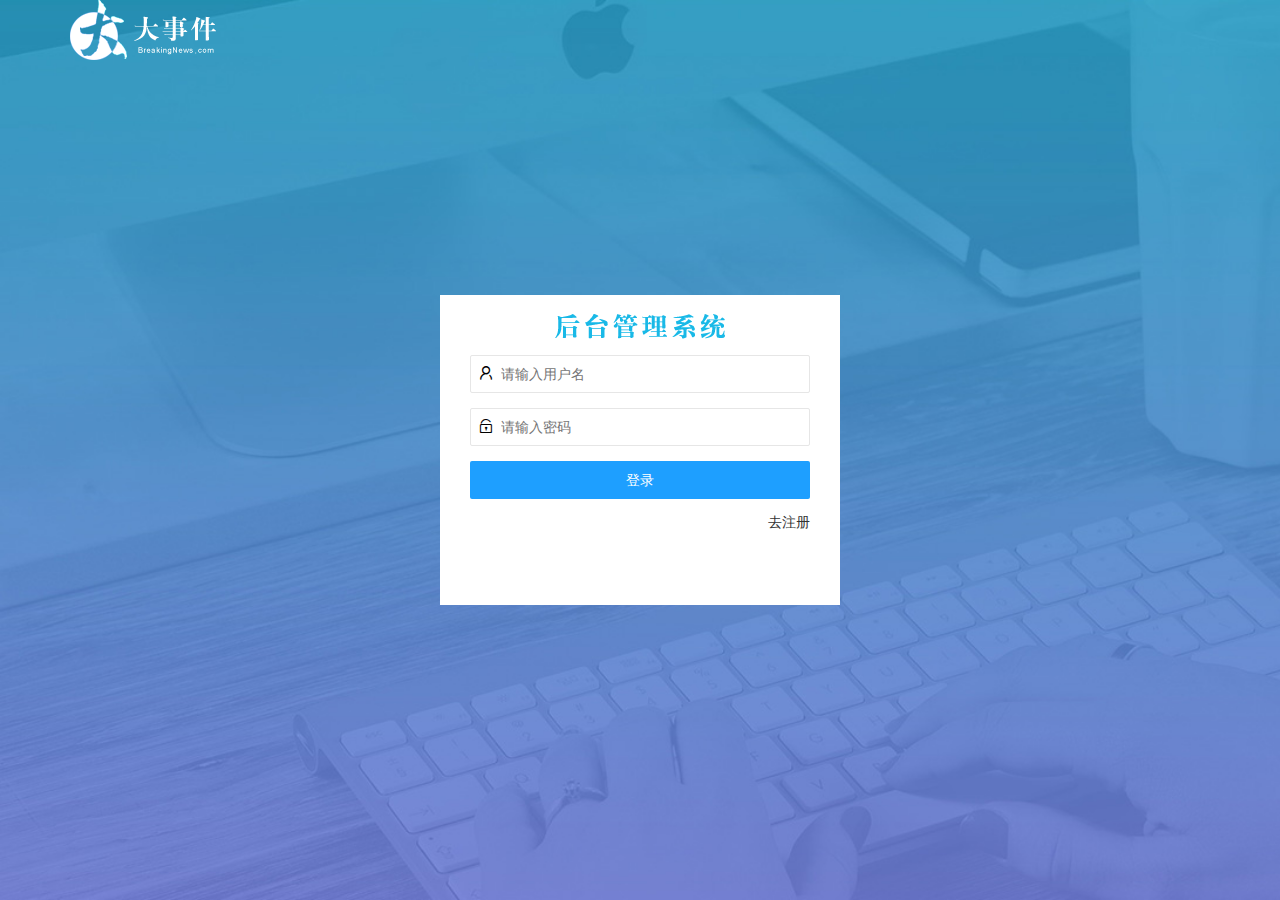
==== commit 5d2b3a2e: "完成了注册功能" ====
--- a/login.html
+++ b/login.html
@@ -14,39 +14,63 @@
 <body>
   <div class="layui-main">
     <img src="/assets/images/logo.png" alt="">
-  </div>
-  <div class="login-reg-box">
-    <!-- 登录注册框的标题区域 -->
-    <h4>
-      <img src="/assets/images/login_title.png" alt="">
+    </div>
+    <div class="login-reg-box">
+      <!-- 登录注册框的标题区域 -->
+      <h4>
+        <img src="/assets/images/login_title.png" alt="">
     </h4>
     <!-- 登录的表单区域 -->
-    <div class="login-wrap">
-      <form class="layui-form" action="">
+    <div class="login-wrap ">
+      <form class="layui-form">
         <div class="layui-form-item">
-          <i class="layui-icon layui-icon-username"></i> 
+          <i class="layui-icon layui-icon-username"></i>
           <input type="text" name="username" required lay-verify="required" placeholder="请输入用户名" autocomplete="off"
             class="layui-input">
         </div>
         <div class="layui-form-item">
-          <i class="layui-icon layui-icon-password"></i> 
-          <input type="text" name="password" required lay-verify="required" placeholder="请输入密码" autocomplete="off"
+          <i class="layui-icon layui-icon-password"></i>
+          <input type="password" name="password" required lay-verify="required|pwd" placeholder="请输入密码" autocomplete="off"
             class="layui-input">
         </div>
         <div class="layui-form-item">
-            <button class="layui-btn layui-btn-normal layui-btn-fluid" lay-submit lay-filter="formDemo">登录</button>           
+          <button class="layui-btn layui-btn-normal layui-btn-fluid" lay-submit lay-filter="formDemo">登录</button>
+        </div>
+        <div class="layui-form-item">
+          <a href="javascript:;" id="goReg" class="links">去注册</a>
         </div>
       </form>
-      <a href="javascript:;" id="goReg">去注册</a>
     </div>
     <!-- 注册框的表单区域 -->
     <div class="reg-wrap">
-      <a href="javascript:;" id="goLogin">去登录</a>
+      <form class="layui-form" id="formReg">
+        <div class="layui-form-item">
+          <i class="layui-icon layui-icon-username"></i>
+          <input type="text" name="username" required lay-verify="required" placeholder="请输入用户名" autocomplete="off"
+            class="layui-input">
+        </div>
+        <div class="layui-form-item">
+          <i class="layui-icon layui-icon-password"></i>
+          <input id="password" type="password" name="password" required lay-verify="required|pwd" placeholder="请输入密码" autocomplete="off"
+            class="layui-input">
+        </div>
+        <div class="layui-form-item">
+          <i class="layui-icon layui-icon-password"></i>
+          <input type="password" name="repassword" required lay-verify="required|pwd|repwd" placeholder="再次确认密码"
+            autocomplete="off" class="layui-input">
+        </div>
+        <div class="layui-form-item">
+          <button class="layui-btn layui-btn-normal layui-btn-fluid" lay-submit lay-filter="formDemo">注册</button>
+        </div>
+        <div class="layui-form-item">
+          <a href="javascript:;" id="goLogin" class="links">去登录</a>
+        </div>
+      </form>
     </div>
   </div>
 
+  <script src="/assets/lib/layui/layui.all.js"></script>
   <script src="/assets/lib/jquery.js"></script>
-  <script src="/assets/lib/layui/layui.all.js"></script>
   <script src="/assets/js/login.js"></script>
 </body>
 
--- a/assets/css/login.css
+++ b/assets/css/login.css
@@ -41,4 +41,11 @@
 }
 .layui-input{
   padding-left: 30px;
+}
+ .layui-form .links{
+ display: flex;
+ justify-content: flex-end;
+}
+.layui-form .links a {
+  font-size: 12px;
 }